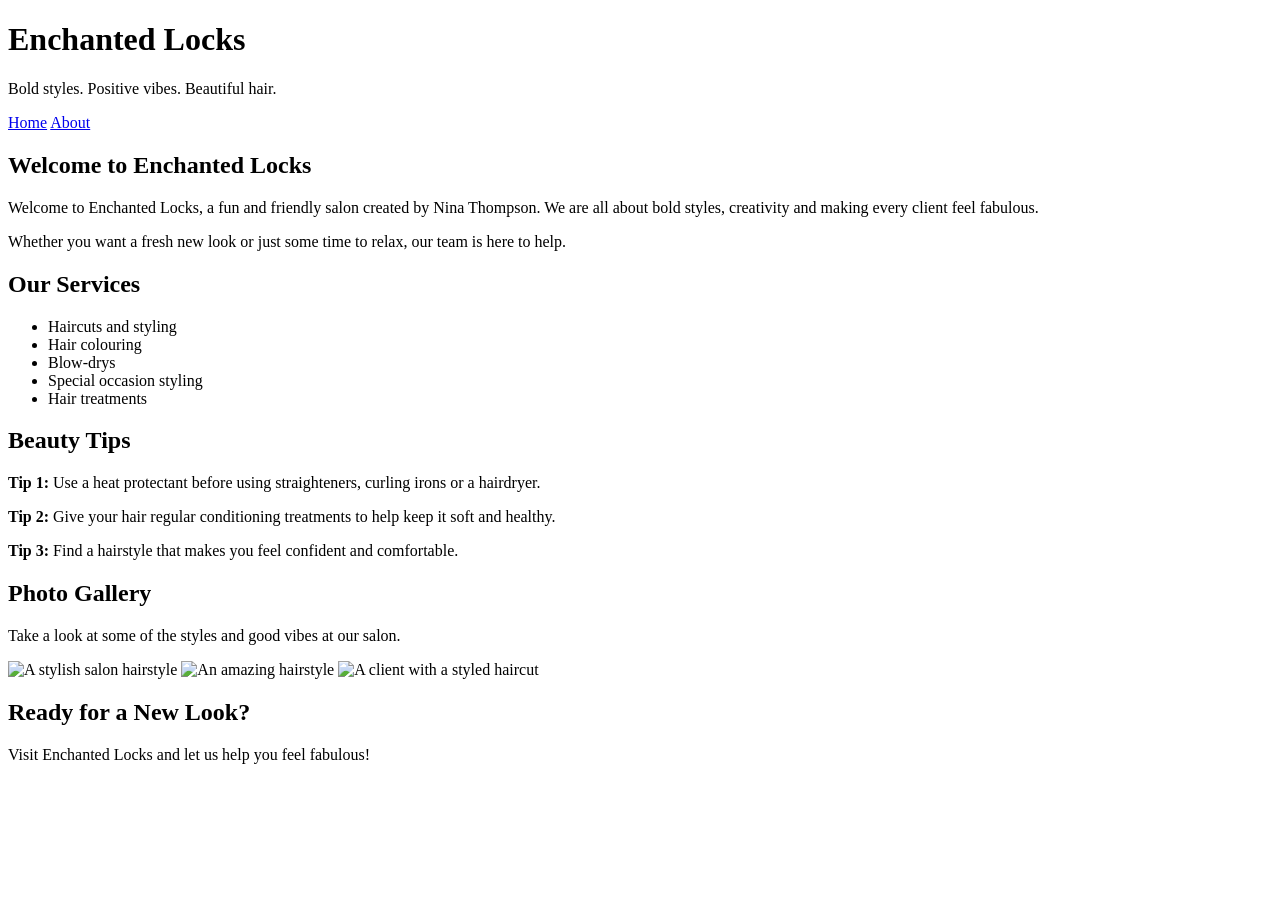
==== index.html @ 7d4030ed "Client Request Nina Thompson requested a main page and an about page. So first i made a Homepage whe" ====
<!DOCTYPE html>

<html>

<head>
    <title>Enchanted Locks | Home</title>
</head>

<body>

    <header>
        <h1>Enchanted Locks</h1>

        <p>Bold styles. Positive vibes. Beautiful hair.</p>

        <nav>
            <a href="index.html">Home</a>
            <a href="about.html">About</a>
        </nav>
    </header>


    <main>

        <section>
            <h2>Welcome to Enchanted Locks</h2>

            <p>
                Welcome to Enchanted Locks, a fun and friendly salon created by
                Nina Thompson. We are all about bold styles, creativity and
                making every client feel fabulous.
            </p>

            <p>
                Whether you want a fresh new look or just some time to relax,
                our team is here to help.
            </p>
        </section>


        <section>
            <h2>Our Services</h2>

            <ul>
                <li>Haircuts and styling</li>
                <li>Hair colouring</li>
                <li>Blow-drys</li>
                <li>Special occasion styling</li>
                <li>Hair treatments</li>
            </ul>
        </section>


        <section>
            <h2>Beauty Tips</h2>

            <p>
                <b>Tip 1:</b>
                Use a heat protectant before using straighteners,
                curling irons or a hairdryer.
            </p>

            <p>
                <b>Tip 2:</b>
                Give your hair regular conditioning treatments
                to help keep it soft and healthy.
            </p>

            <p>
                <b>Tip 3:</b>
                Find a hairstyle that makes you feel confident
                and comfortable.
            </p>
        </section>


        <section>
            <h2>Photo Gallery</h2>

            <p>
                Take a look at some of the styles and good vibes
                at our salon.
            </p>

            <img src="jessie-dee-dabrowski-www-jessiedee-net-W6cwaL7PMSw-unsplash.jpg"
                 alt="A stylish salon hairstyle"
                 width="150">

            <img src="adam-winger-FkAZqQJTbXM-unsplash.jpg"
                 alt="An amazing hairstyle"
                 width="250">

            <img src="giorgio-trovato-wSpkThmoZQc-unsplash.jpg"
                 alt="A client with a styled haircut"
                 width="250">
        </section>


        <section>
            <h2>Ready for a New Look?</h2>

            <p>
                Visit Enchanted Locks and let us help you feel fabulous!
            </p>
        </section>

    </main>

</body>

</html>
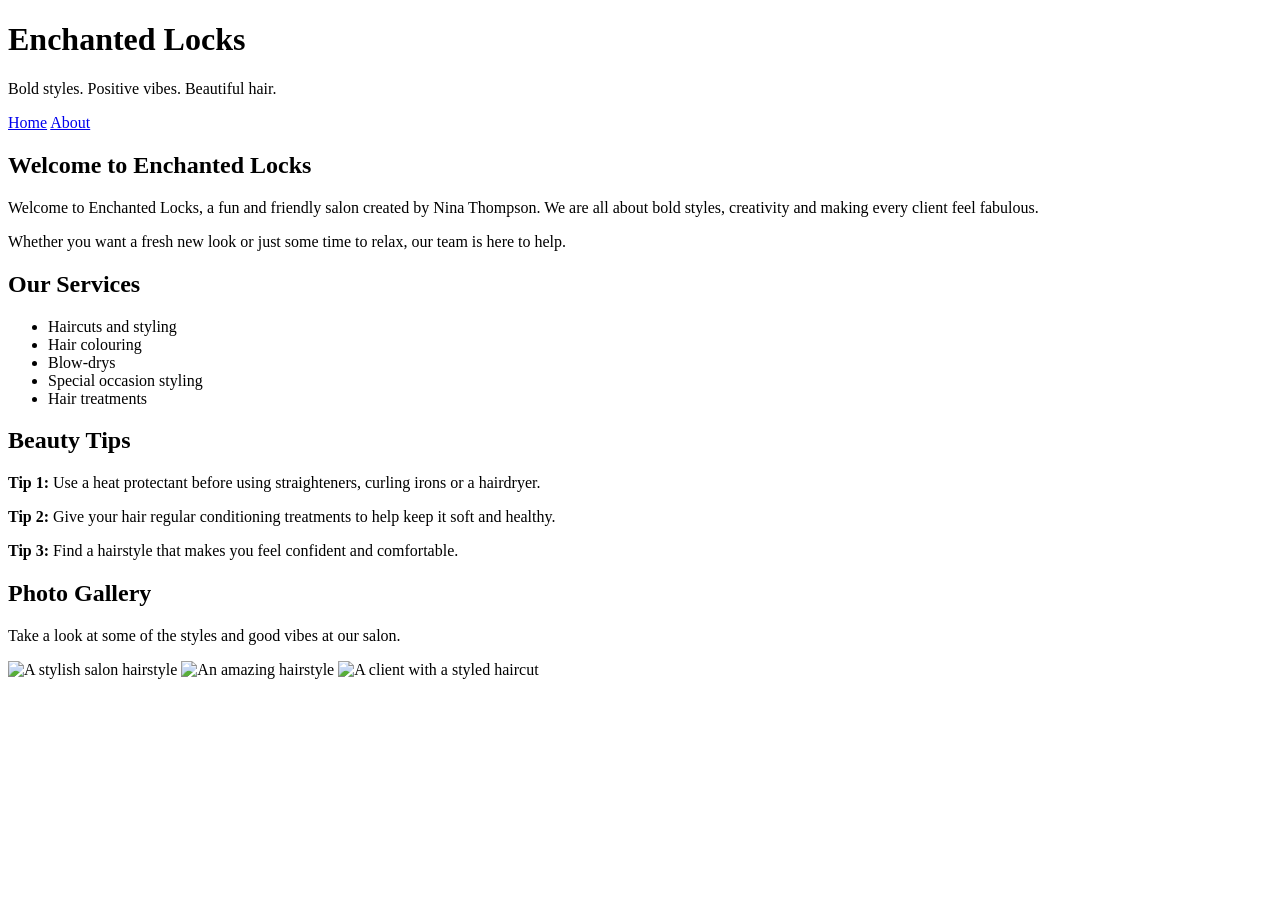
==== commit fc326879: "Remove promotional section from index.html Removed promotional section about Enchanted Locks." ====
--- a/index.html
+++ b/index.html
@@ -96,16 +96,8 @@
         </section>
 
 
-        <section>
-            <h2>Ready for a New Look?</h2>
-
-            <p>
-                Visit Enchanted Locks and let us help you feel fabulous!
-            </p>
-        </section>
-
     </main>
 
 </body>
 
-</html>+</html>
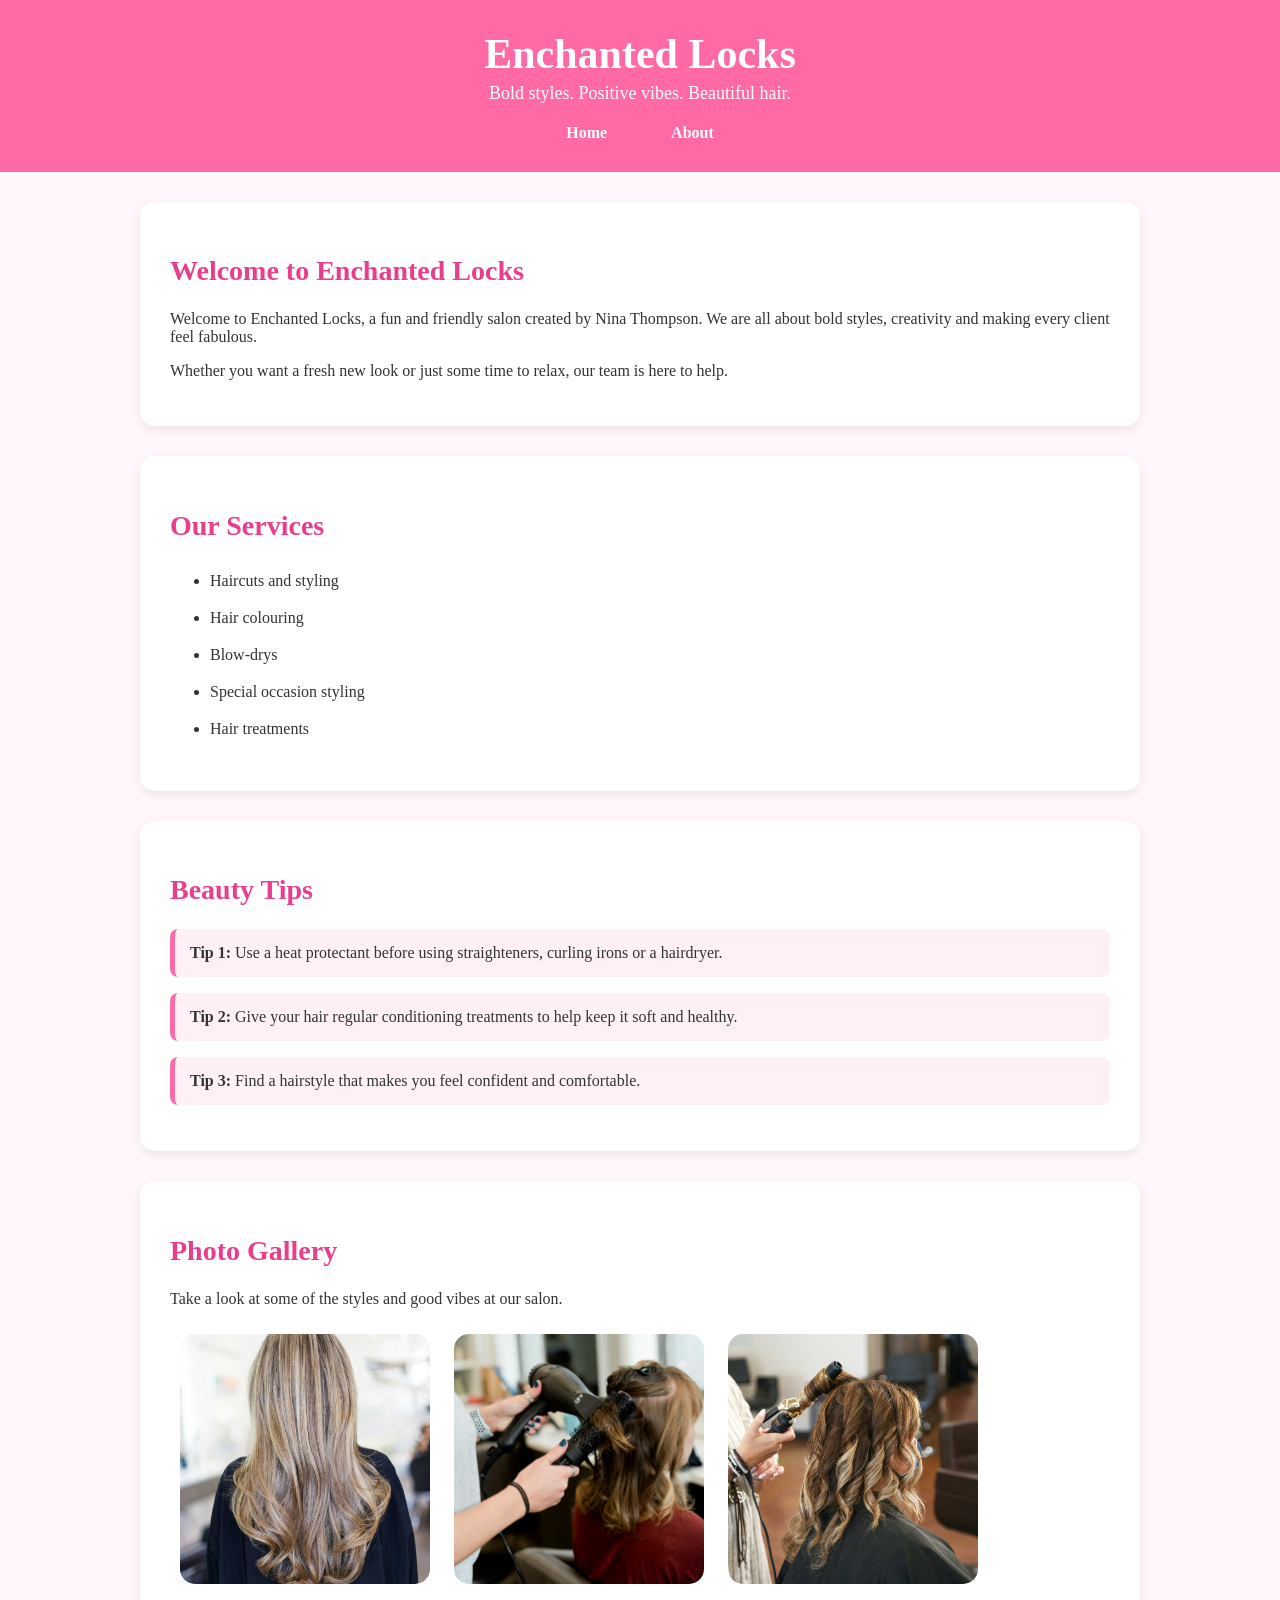
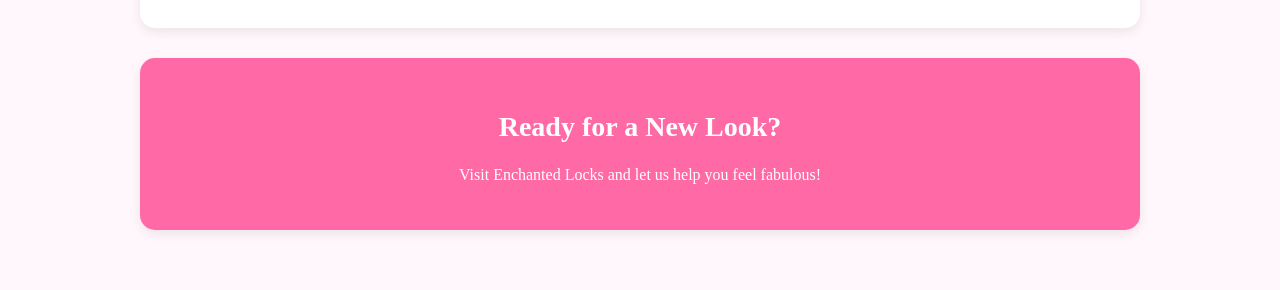
==== commit 755c83dc: "CSS styling" ====
--- a/index.html
+++ b/index.html
@@ -3,6 +3,7 @@
 <html>
 
 <head>
+    <link rel="stylesheet" href="style.css">
     <title>Enchanted Locks | Home</title>
 </head>
 
@@ -96,8 +97,16 @@
         </section>
 
 
+        <section>
+            <h2>Ready for a New Look?</h2>
+
+            <p>
+                Visit Enchanted Locks and let us help you feel fabulous!
+            </p>
+        </section>
+
     </main>
 
 </body>
 
-</html>
+</html>
--- a/style.css
+++ b/style.css
@@ -0,0 +1,334 @@
+/* General page styling */
+
+body {
+    margin: 0;
+    font-family: "Poppins, serif-san";
+    background-color: #fff7fb;
+    color: #333333;
+}
+
+
+/* Header */
+
+header {
+    font-family: "maths";
+    background-color: #ff69a6;
+    color: white;
+    text-align: center;
+    padding: 30px;
+}
+
+header h1 {
+    font-size: 42px;
+    margin: 0;
+}
+
+header p {
+    font-size: 18px;
+    margin-top: 5px;
+}
+
+
+/* Navigation */
+
+nav {
+    margin-top: 20px;
+}
+
+nav a {
+    color: white;
+    text-decoration: none;
+    font-weight: 600;
+    margin: 0 15px;
+    padding: 8px 15px;
+    border-radius: 20px;
+}
+
+nav a:hover {
+    background-color: white;
+    color: #ff69a6;
+}
+
+
+/* Main content */
+
+main {
+    max-width: 1000px;
+    margin: auto;
+    padding: 30px;
+}
+
+
+/* Sections */
+
+section {
+    background-color: white;
+    margin-bottom: 30px;
+    padding: 30px;
+    border-radius: 15px;
+    box-shadow: 0 4px 12px rgba(0, 0, 0, 0.08);
+}
+
+section h2 {
+    color: #e83e8c;
+    font-size: 28px;
+}
+
+
+/* Services */
+
+ul {
+    line-height: 2;
+}
+
+li {
+    margin-bottom: 5px;
+}
+
+
+/* Beauty tips */
+
+section:nth-child(3) p {
+    background-color: #fff0f6;
+    padding: 15px;
+    border-left: 5px solid #ff69a6;
+    border-radius: 8px;
+}
+
+
+/* Gallery */
+
+section img {
+    height: 250px;
+    width: 250px;
+    object-fit: cover;
+    margin: 10px;
+    border-radius: 15px;
+}
+
+section img:hover {
+    transform: scale(1.05);
+}
+
+
+/* Final section */
+
+section:last-child {
+    background-color: #ff69a6;
+    color: white;
+    text-align: center;
+}
+
+section:last-child h2 {
+    color: white;
+}
+
+/* ----------------------------------------------------------- */
+
+/* About page */
+
+
+/* About introduction */
+
+.about-intro {
+    display: grid;
+    grid-template-columns: 45% 55%;
+    align-items: center;
+    background-color: #fff7fb;
+    padding: 70px 10%;
+}
+
+
+/* About image */
+
+.about-image {
+    text-align: center;
+}
+
+.about-image img {
+    width: 85%;
+    height: 450px;
+    object-fit: cover;
+    border-radius: 10px;
+    box-shadow: 10px 10px 0 #f8c6ef;
+}
+
+
+/* About text */
+
+.about-text {
+    padding: 30px 50px;
+}
+
+.about-text h2 {
+    font-family: 'Playfair Display', serif;
+    font-size: 45px;
+    margin: 10px 0 25px;
+}
+
+.about-text h2 span {
+    display: block;
+    font-family: 'Arizonia', cursive;
+    color: #ec268f;
+    font-size: 75px;
+    font-weight: normal;
+}
+
+.about-text p:not(.small-heading) {
+    color: #555;
+    line-height: 1.8;
+    font-size: 14px;
+}
+
+
+/* Small headings */
+
+.small-heading {
+    color: #ec268f;
+    font-size: 11px;
+    letter-spacing: 4px;
+    font-weight: bold;
+}
+
+
+/* Story section */
+
+.story {
+    display: grid;
+    grid-template-columns: 45% 55%;
+    gap: 50px;
+    background-color: white;
+    padding: 80px 10%;
+}
+
+.story h2 {
+    font-family: 'Playfair Display', serif;
+    font-size: 42px;
+    margin-top: 10px;
+}
+
+.story h2 span {
+    display: block;
+    font-family: 'Arizonia', cursive;
+    color: #ec268f;
+    font-size: 70px;
+    font-weight: normal;
+}
+
+.story > div:last-child {
+    line-height: 1.8;
+    color: #555;
+    padding-top: 30px;
+}
+
+
+/* Team */
+
+.team {
+    background-color: #171717;
+    color: white;
+    text-align: center;
+    padding: 70px 10%;
+}
+
+.team h2 {
+    font-family: 'Playfair Display', serif;
+    font-size: 42px;
+}
+
+.team h2 span {
+    font-family: 'Arizonia', cursive;
+    color: #ec268f;
+    font-size: 70px;
+    font-weight: normal;
+}
+
+
+.team > p {
+    max-width: 600px;
+    margin: 15px auto;
+    line-height: 1.7;
+}
+
+
+/* Team cards */
+
+.team-list {
+    display: grid;
+
+    grid-template-columns: repeat(3, 1fr);
+    gap: 20px;
+    margin-top: 40px;
+}
+
+.team-member {
+    background-color: white;
+    color: #222;
+    padding: 30px 20px;
+    border-radius: 8px;
+    transition: 0.3s;
+}
+
+.team-member:hover {
+    transform: translateY(-8px);
+}
+
+.team-member h3 {
+    font-family: 'Playfair Display', serif;
+    font-size: 22px;
+    margin-bottom: 5px;
+}
+
+.team-member p {
+    color: #ec268f;
+    font-size: 13px;
+}
+
+
+/*Final about section */
+
+.about-final {
+    background-color: #f8c6df;
+    text-align: center;
+    padding: 70px 20px;
+}
+
+.about-final h2 {
+    font-family: 'Playfair Display', serif;
+    font-size: 40px;
+    margin-bottom: 10px;
+}
+
+.about-final p {
+    color: #444;
+    margin-bottom: 25px;
+}
+
+
+/* about page mobile */
+
+@media (max-width: 900px) {
+
+    .about-intro {
+        grid-template-columns: 1fr;
+        padding: 50px 30px;
+    }
+
+    .about-image img {
+        width: 100%;
+    }
+
+    .about-text {
+        padding: 40px 0;
+    }
+
+    .story {
+        grid-template-columns: 1fr;
+        padding: 60px 30px;
+    }
+
+    .team-list {
+        grid-template-columns: 1fr;
+    }
+
+}
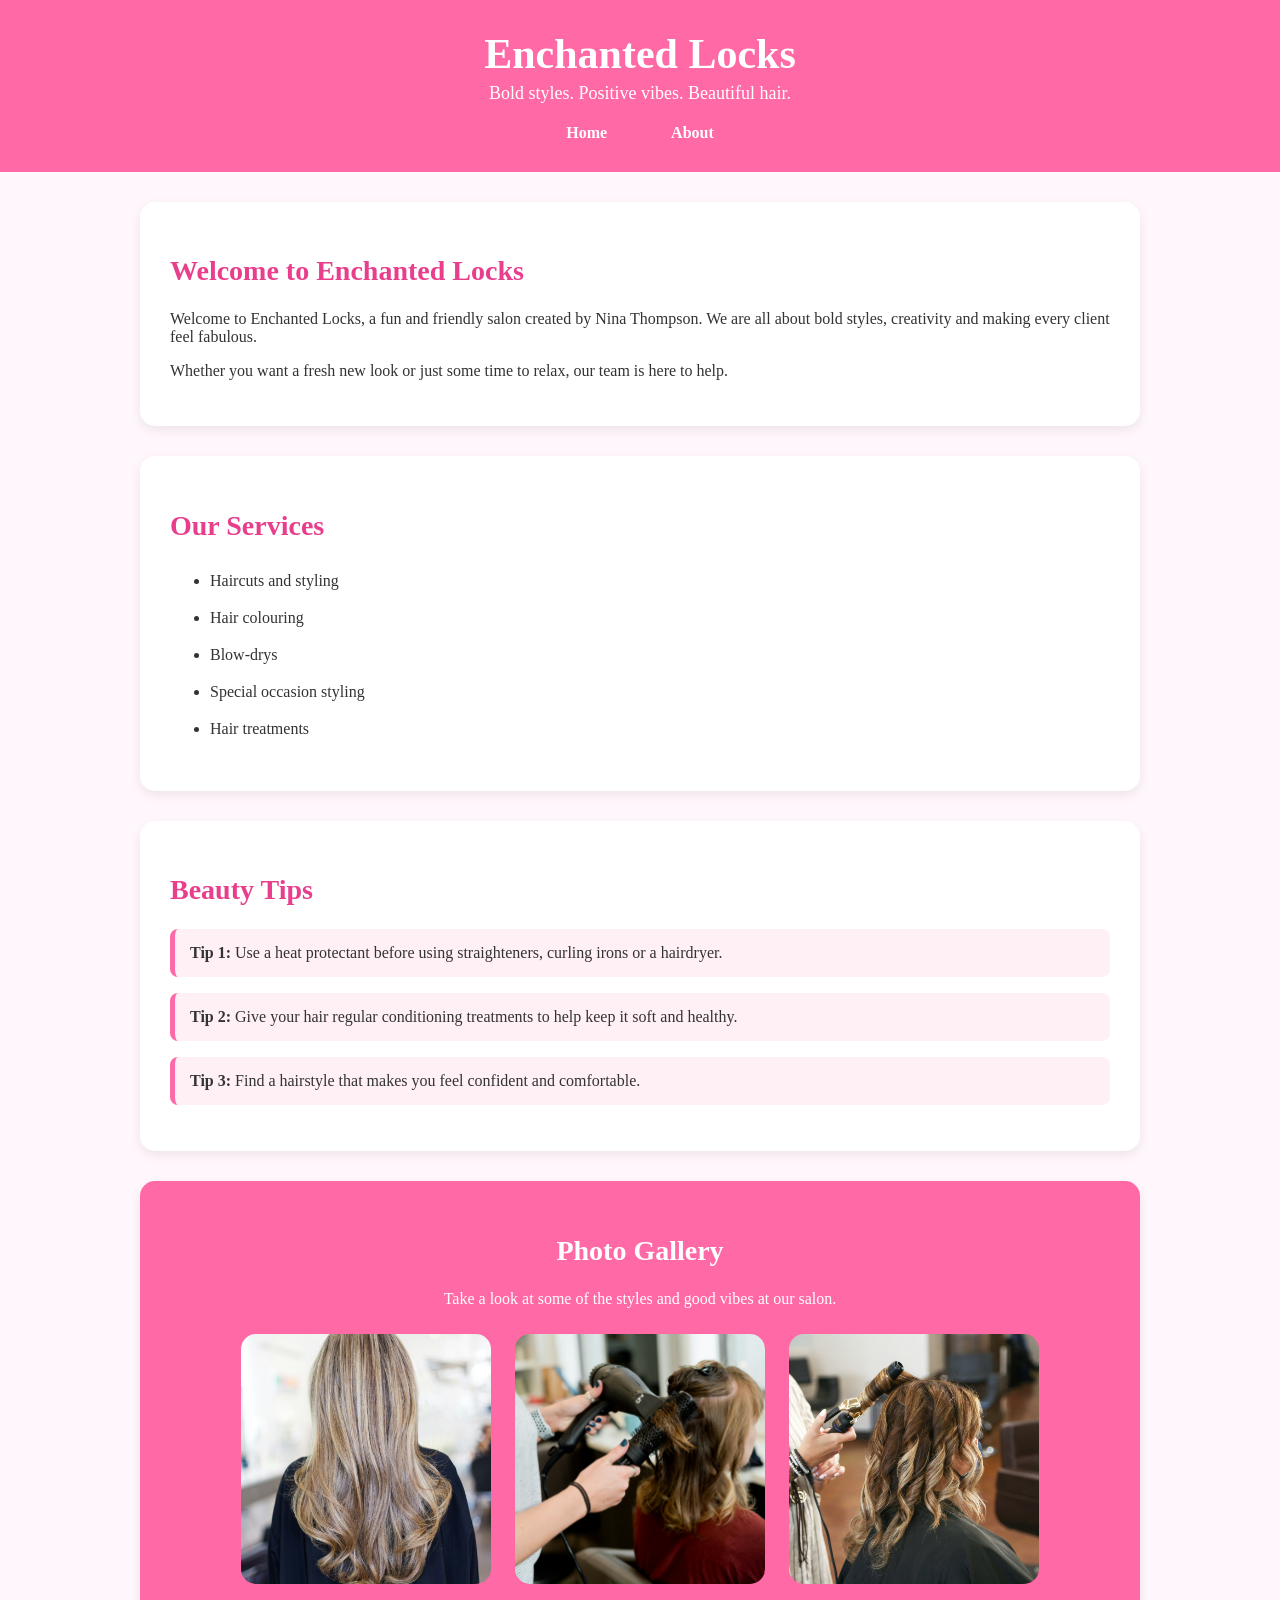
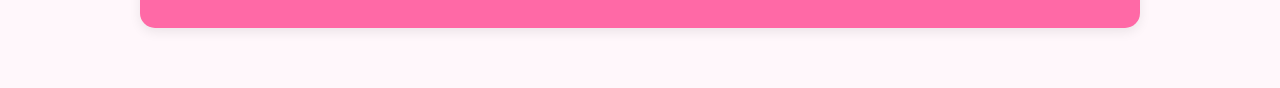
==== commit bc626077: "Merge branch 'main' of https://github.com/pollakbluesky/WebDev_Project_Indigo" ====
--- a/index.html
+++ b/index.html
@@ -97,16 +97,8 @@
         </section>
 
 
-        <section>
-            <h2>Ready for a New Look?</h2>
-
-            <p>
-                Visit Enchanted Locks and let us help you feel fabulous!
-            </p>
-        </section>
-
     </main>
 
 </body>
 
-</html>+</html>
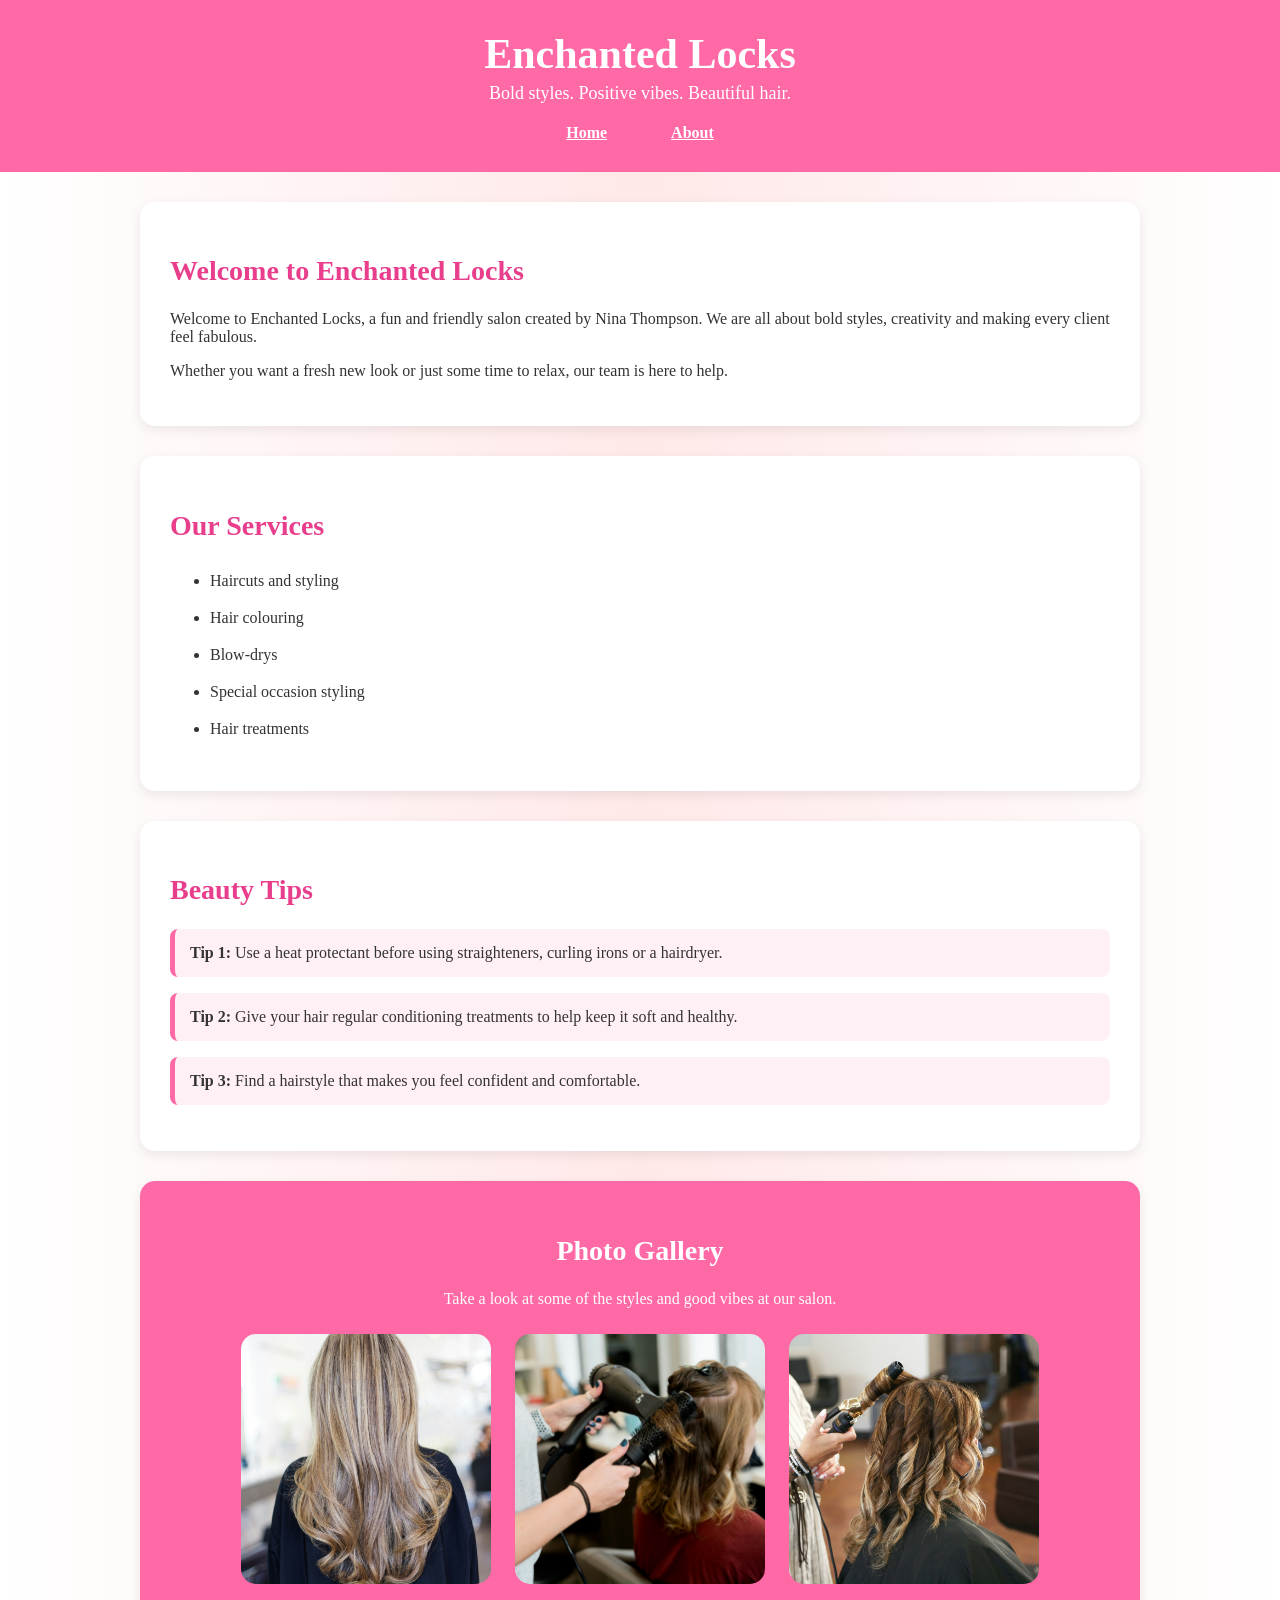
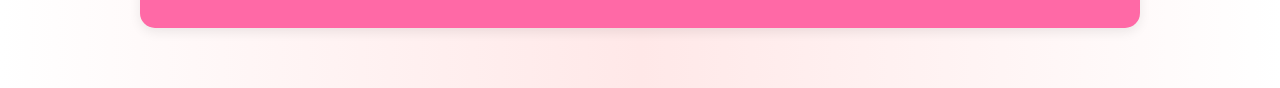
==== commit d0859dd8: "." ====
--- a/index.html
+++ b/index.html
@@ -10,7 +10,7 @@
 <body>
 
     <header>
-        <h1>Enchanted Locks</h1>
+        <h1>Enchanted Locks </h1>
 
         <p>Bold styles. Positive vibes. Beautiful hair.</p>
 
--- a/style.css
+++ b/style.css
@@ -5,9 +5,9 @@
     font-family: "Poppins, serif-san";
     background-color: #fff7fb;
     color: #333333;
-}
-
-
+    background-image:linear-gradient(90deg,rgba(255, 255, 255, 1) 0%, rgba(255, 232, 232, 1) 50%, rgba(255, 255, 255, 1) 100%);
+
+}
 /* Header */
 
 header {
@@ -37,7 +37,7 @@
 
 nav a {
     color: white;
-    text-decoration: none;
+    text-decoration: underline;
     font-weight: 600;
     margin: 0 15px;
     padding: 8px 15px;
@@ -72,6 +72,7 @@
 section h2 {
     color: #e83e8c;
     font-size: 28px;
+    font-weight: 700;
 }
 
 
@@ -215,7 +216,7 @@
     font-weight: normal;
 }
 
-.story > div:last-child {
+.story > div:last-child {   /* child selector */
     line-height: 1.8;
     color: #555;
     padding-top: 30px;
@@ -269,7 +270,7 @@
     transition: 0.3s;
 }
 
-.team-member:hover {
+.team-member:hover {        /* adjacent selector */
     transform: translateY(-8px);
 }
 
@@ -287,7 +288,7 @@
 
 /*Final about section */
 
-.about-final {
+.about-final {      /* box model */
     background-color: #f8c6df;
     text-align: center;
     padding: 70px 20px;
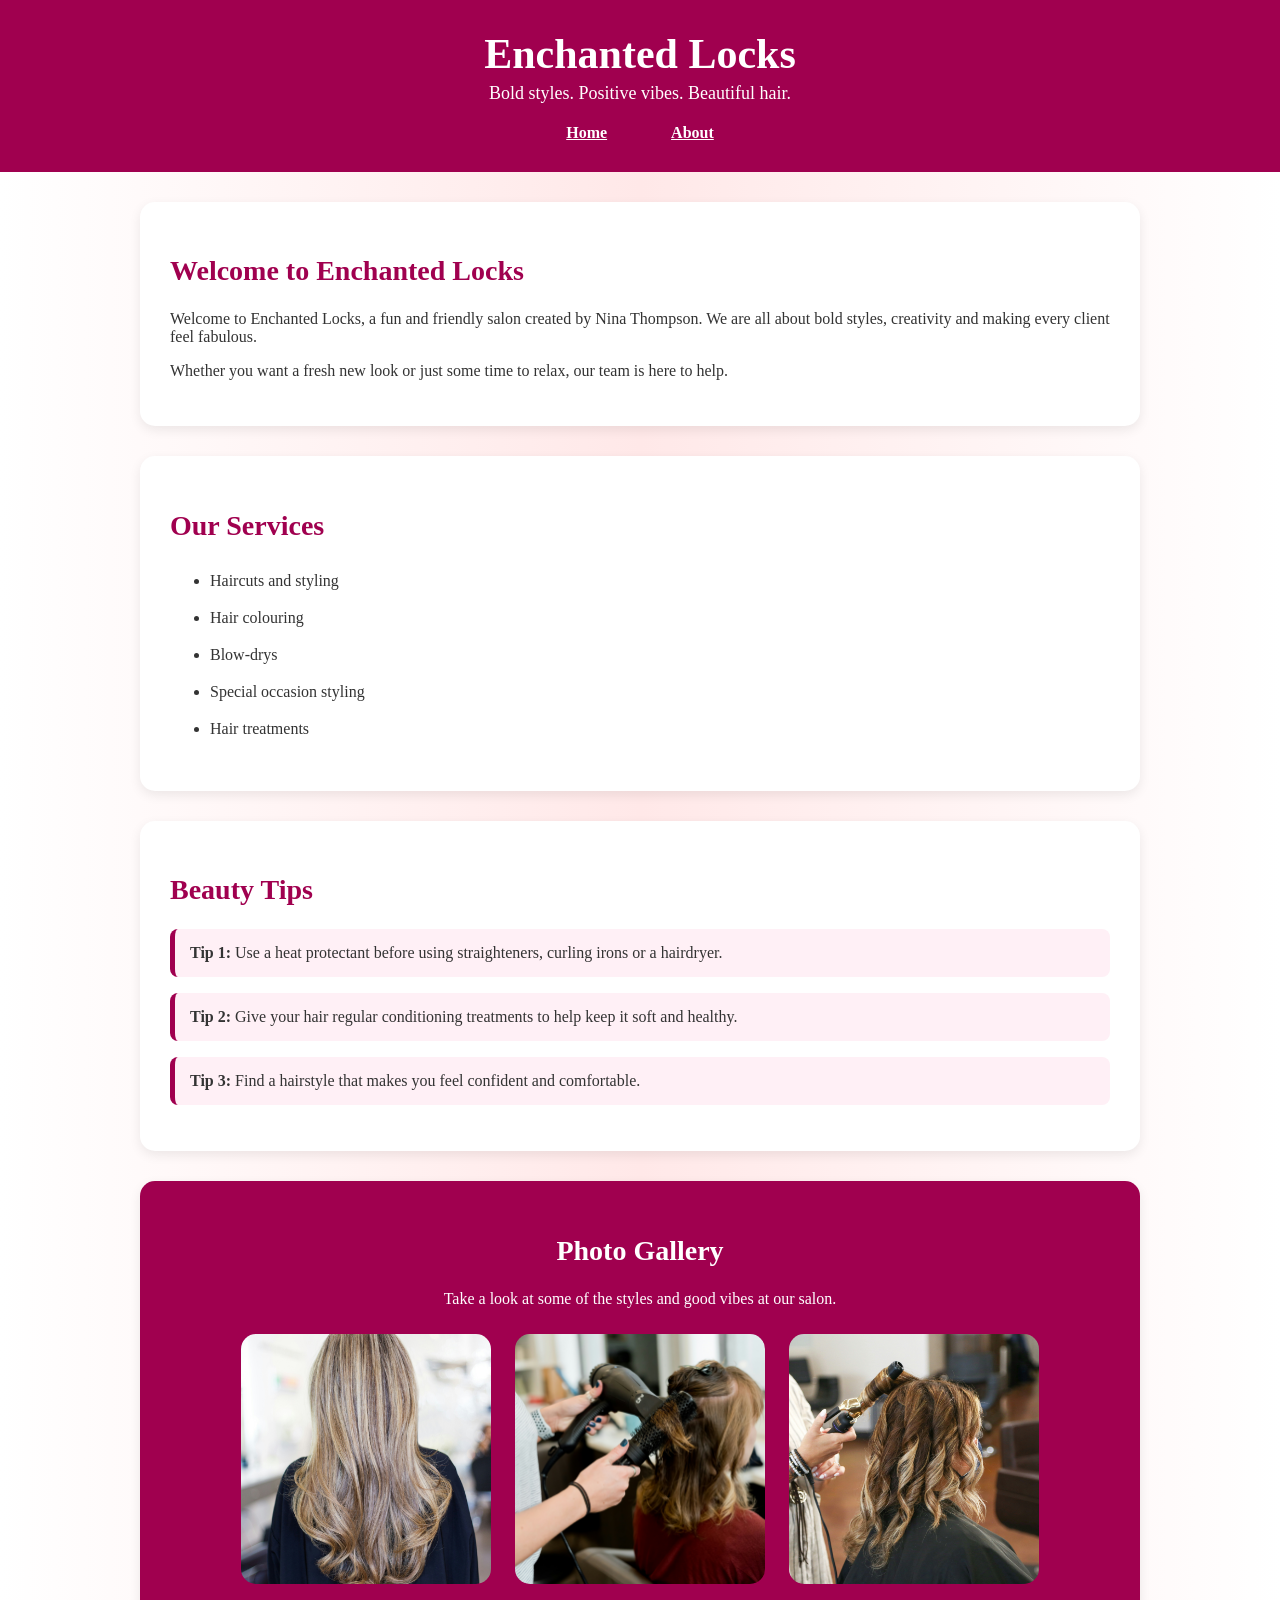
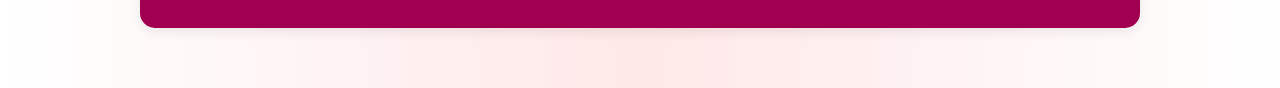
==== commit 340c3c6a: "." ====
--- a/index.html
+++ b/index.html
@@ -1,6 +1,6 @@
 <!DOCTYPE html>
 
-<html>
+<html lang="en">
 
 <head>
     <link rel="stylesheet" href="style.css">
--- a/style.css
+++ b/style.css
@@ -12,7 +12,7 @@
 
 header {
     font-family: "maths";
-    background-color: #ff69a6;
+    background-color: #a0004f;
     color: white;
     text-align: center;
     padding: 30px;
@@ -46,7 +46,7 @@
 
 nav a:hover {
     background-color: white;
-    color: #ff69a6;
+    color: #a0004f;
 }
 
 
@@ -70,7 +70,7 @@
 }
 
 section h2 {
-    color: #e83e8c;
+    color: #a0004f;
     font-size: 28px;
     font-weight: 700;
 }
@@ -92,7 +92,7 @@
 section:nth-child(3) p {
     background-color: #fff0f6;
     padding: 15px;
-    border-left: 5px solid #ff69a6;
+    border-left: 5px solid #a0004f;
     border-radius: 8px;
 }
 
@@ -115,7 +115,7 @@
 /* Final section */
 
 section:last-child {
-    background-color: #ff69a6;
+    background-color: #a0004f;
     color: white;
     text-align: center;
 }
@@ -185,7 +185,7 @@
 /* Small headings */
 
 .small-heading {
-    color: #ec268f;
+    color: #a0004f;
     font-size: 11px;
     letter-spacing: 4px;
     font-weight: bold;
